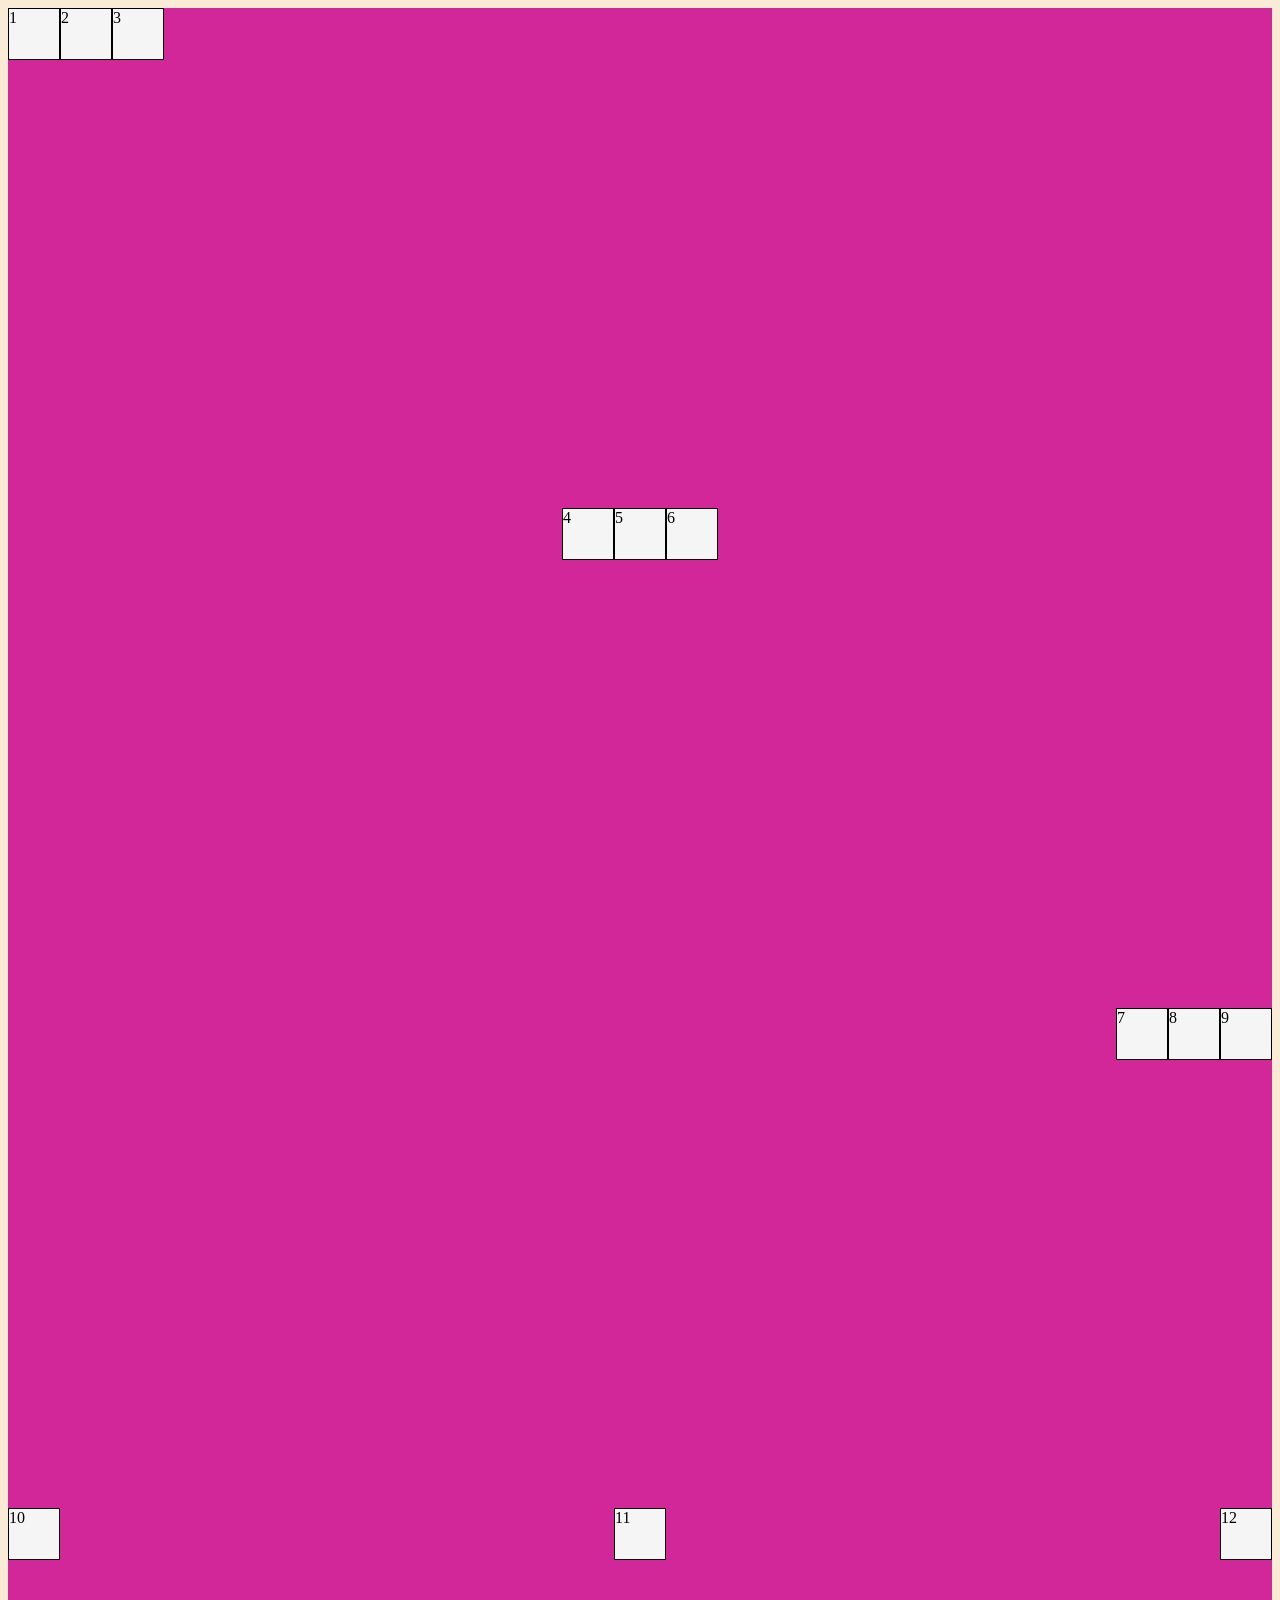
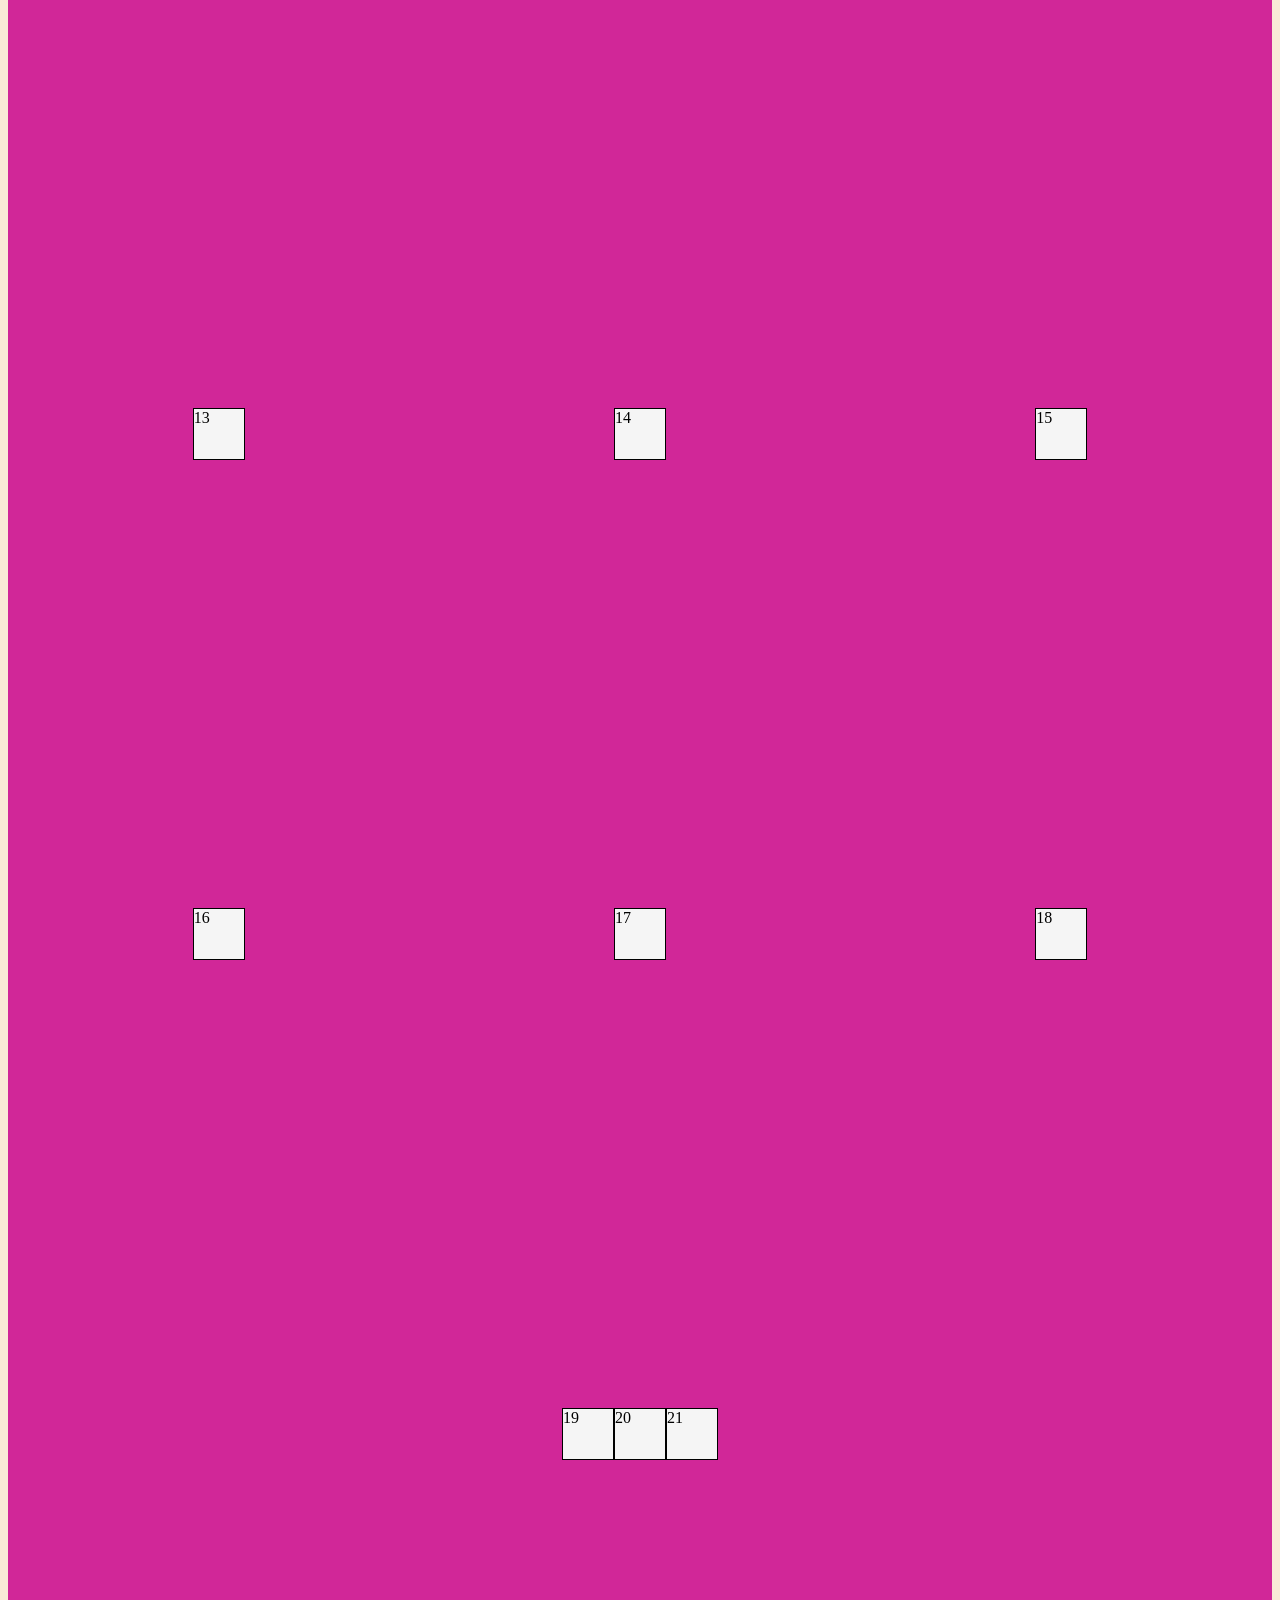
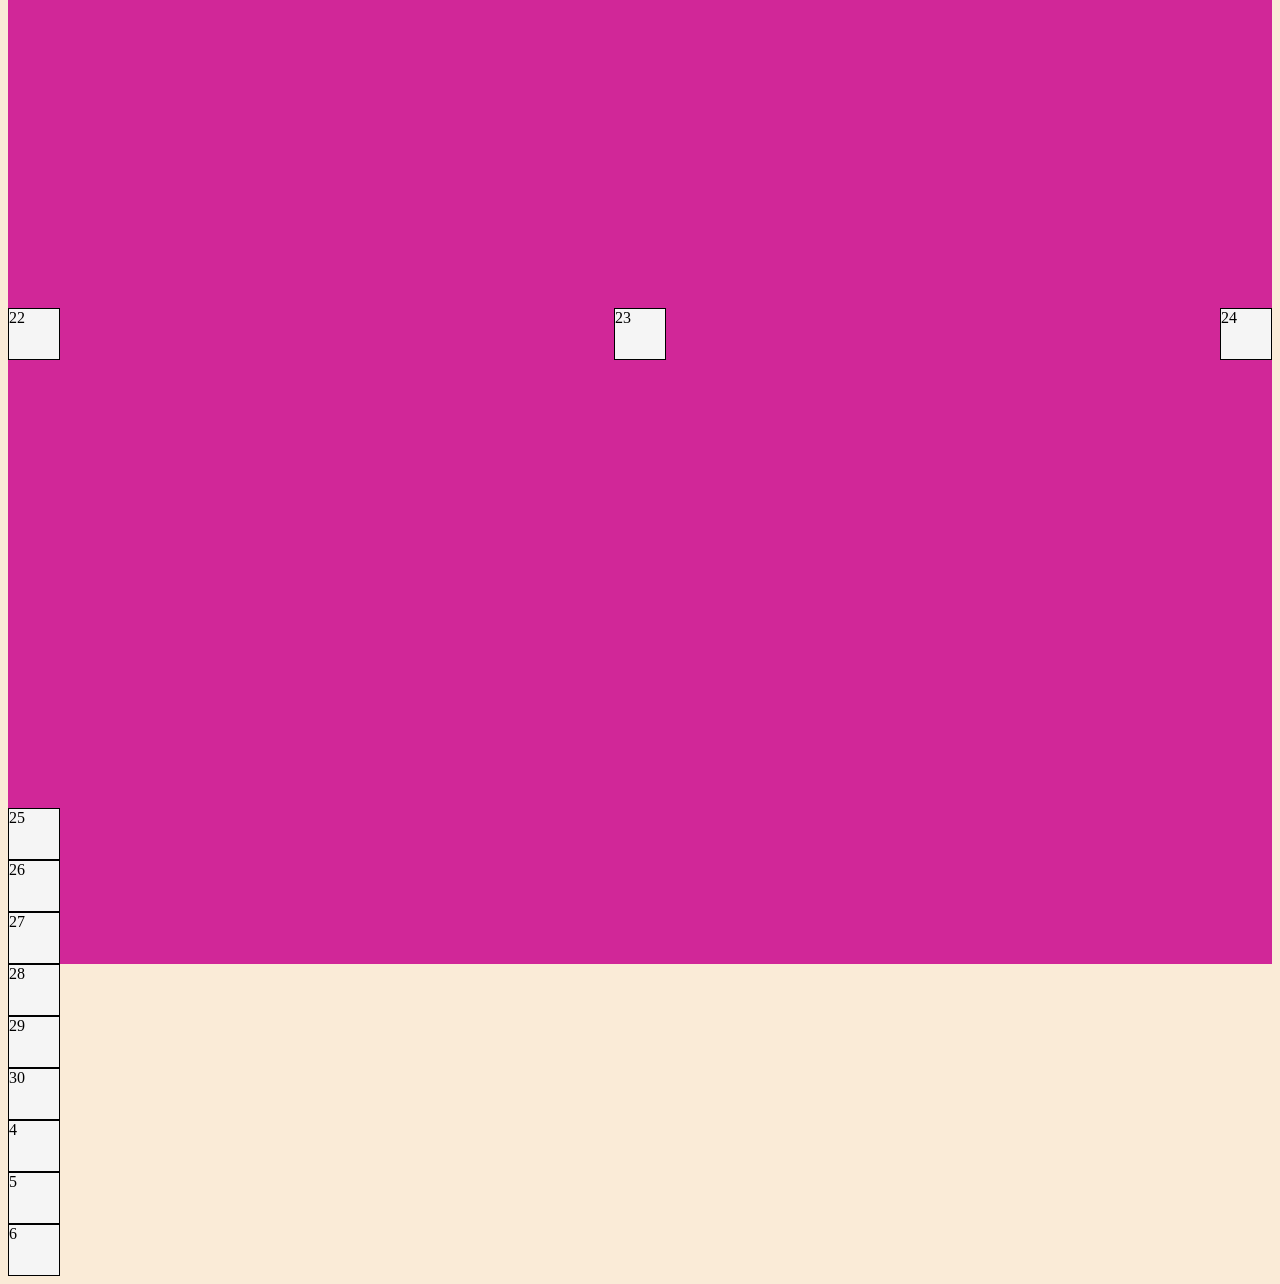
==== FLEXBOX/index.html @ 9f47f79b "ATIVIDADE FLEXBOX" ====
<!DOCTYPE html>
<html lang="en">
<head>
    <meta charset="UTF-8">
    <meta name="viewport" content="width=, initial-scale=1.0">
    <title>Atividade</title>
    <link rel="stylesheet" href="style.css">

</head>
<body>
    
<div class="container">
    <div class="box">1</div>
    <div class="box">2</div>
    <div class="box">3</div>
</div>
  

<div class="container1">
    <div class="box">4</div>
    <div class="box">5</div>
    <div class="box">6</div>
</div>

<div class="container2">
    <div class="box">7</div>
    <div class="box">8</div>
    <div class="box">9</div>
</div>

<div class="container3">
    <div class="box">10</div>
    <div class="box">11</div>
    <div class="box">12</div>
</div>

<div class="container4">
    <div class="box">13</div>
    <div class="box">14</div>
    <div class="box">15</div>
</div>

<div class="container5">
    <div class="box">16</div>
    <div class="box">17</div>
    <div class="box">18</div>
</div>


<div class="container6">
    <div class="box">19</div>
    <div class="box">20</div>
    <div class="box">21</div>
</div>


<div class="container7">
    <div class="box">22</div>
    <div class="box">23</div>
    <div class="box">24</div>
</div>


<div class="container8">
    <div class="box">25</div>
    <div class="box">26</div>
    <div class="box">27</div>
</div>


<div class="container9">
    <div class="box">28</div>
    <div class="box">29</div>
    <div class="box">30</div>
</div>
  
<div class="linha">
    <div class="box">4</div>
    <div class="box">5</div>
    <div class="box">6</div>
    </div>


</body>
</html>
---- FLEXBOX/style.css ----
body {
background-color: antiquewhite;

}

/* FLEXBOX 

    justify-content:
    Define o alinhamento dos itens ao longo do eixo principal do container flexível.

    Flex-start: 
    Alinha os itens no início do container flexível. A ESQUERDA

    Flex-end: 
    Alinha os itens no final do container flexível. Á DIREITA

    Center: 
    Alinha os itens no centro do container flexível. AO CENTRO

    Space-between: Distribui os itens igualmente, com o primeiro item no início e o último item no final do container flexível. ESPAÇO ENTRE OS ITENS

    Space-around: 
    Distribui os itens igualmente, com espaço ao redor de cada item. ESPAÇO AO REDOR

    align-items:
    Define o alinhamento dos itens ao longo do eixo transversal do container flexível.
    align-items: flex-start; Alinha os itens no início do eixo transversal. (Topo)
    align-items: flex-end; Alinha os itens no final do eixo transversal. (Base  
*/

/* FLEX DIRECTION
    ROW: Alinha os itens em uma linha horizontal. (Padrão)
    ROW-REVERSE: Alinha os itens em uma linha horizontal, mas na ordem inversa.
    column: Alinha os itens em uma coluna vertical.
    column-reverse: Alinha os itens em uma coluna vertical, mas na ordem inversa.

*/

.container {
    justify-content:flex-start;
    display: flex;
    /* align-items: center; */
    background-color: #d12798;
    widht: 500px;
   height: 500px;
}

.container1 {
    justify-content:center;
    display: flex;
    /* align-items: center; */
    background-color: #d12798;
    widht: 500px;
   height: 500px;
}

.container2 {
    justify-content:flex-end;
    display: flex;
    /* align-items: center; */
    background-color: #d12798;
    widht: 500px;
   height: 500px;
}

.container3 {
    justify-content:space-between;
    display: flex;
    /* align-items: center; */
    background-color: #d12798;
    widht: 500px;
   height: 500px;
}

.container4 {
    justify-content:space-around;
    display: flex;
    /* align-items: center; */
    background-color: #d12798;
    widht: 500px;
   height: 500px;
}

.container5 {
    justify-content:space-around;
    display: flex;
    /* align-items: center; */
    background-color: #d12798;
    widht: 500px;
    height: 500px;
}

.container6 {
    justify-content:center;
    display: flex;
    /* align-items: center; */
    background-color: #d12798;
    widht: 500px;
    height: 500px;
}

.container7 {
display: flex;
    justify-content:space-between;
    /* align-items: center; */
    background-color: #d12798;
    widht: 500px;
   height: 500px;
}

.container8 {
    flex-direction: column;
    justify-content:space-between;
 
    /* align-items: center; */
    background-color: #d12798;
    widht: 500px;
    height： 500px;
}

.container9 {
    flex-direction: column;
    justify-content:space-around;
    display: flex;
    /* align-items： center; */
    background-color： #d12798；
    widht： 500px；
    height： 500px；
}


.box {
    background-color: #f5f5f5;
    width: 50px;
    height: 50px;
    border: 1px solid #000;            
}
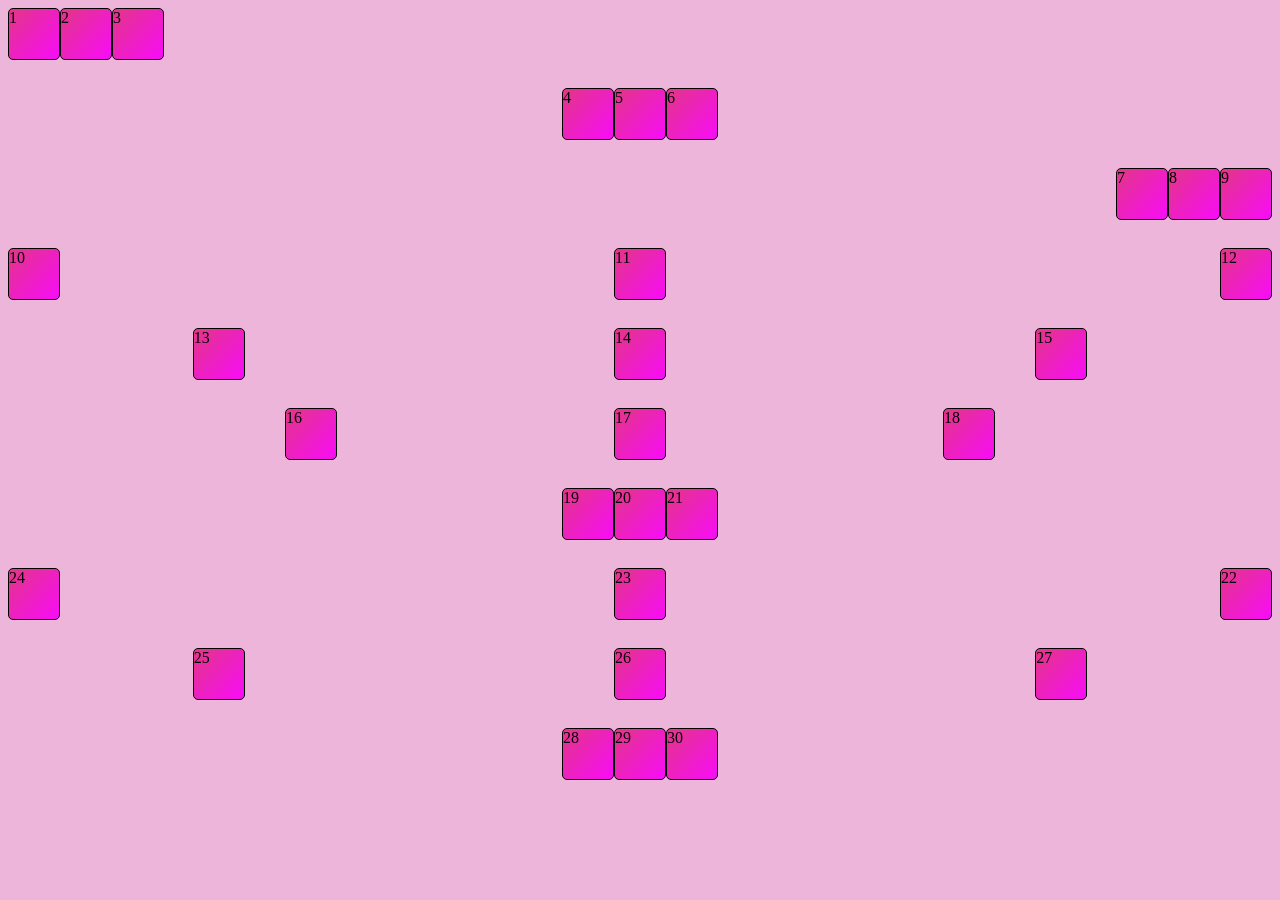
==== commit f52f6c69: "FLEXBOX" ====
--- a/FLEXBOX/index.html
+++ b/FLEXBOX/index.html
@@ -53,13 +53,11 @@
     <div class="box">21</div>
 </div>
 
-
 <div class="container7">
     <div class="box">22</div>
     <div class="box">23</div>
     <div class="box">24</div>
 </div>
-
 
 <div class="container8">
     <div class="box">25</div>
@@ -72,13 +70,7 @@
     <div class="box">28</div>
     <div class="box">29</div>
     <div class="box">30</div>
-</div>
-  
-<div class="linha">
-    <div class="box">4</div>
-    <div class="box">5</div>
-    <div class="box">6</div>
-    </div>
+</div> 
 
 
 </body>
--- a/FLEXBOX/style.css
+++ b/FLEXBOX/style.css
@@ -1,5 +1,5 @@
 body {
-background-color: antiquewhite;
+background-color: #eeb5db;
 
 }
 
@@ -40,98 +40,102 @@
     justify-content:flex-start;
     display: flex;
     /* align-items: center; */
-    background-color: #d12798;
-    widht: 500px;
-   height: 500px;
+    background-color: #eeb5db;
+ widht: 80px;
+   height: 80px;
+    
 }
 
 .container1 {
     justify-content:center;
     display: flex;
     /* align-items: center; */
-    background-color: #d12798;
-    widht: 500px;
-   height: 500px;
+    background-color: #eeb5db;
+    widht: 80px;
+   height: 80px;
 }
 
 .container2 {
     justify-content:flex-end;
     display: flex;
     /* align-items: center; */
-    background-color: #d12798;
-    widht: 500px;
-   height: 500px;
+    background-color: #eeb5db;
+   widht: 80px;
+   height: 80px;
 }
 
 .container3 {
     justify-content:space-between;
     display: flex;
     /* align-items: center; */
-    background-color: #d12798;
-    widht: 500px;
-   height: 500px;
+    background-color: #eeb5db;
+  widht: 80px;
+   height: 80px;
 }
 
 .container4 {
     justify-content:space-around;
     display: flex;
     /* align-items: center; */
-    background-color: #d12798;
-    widht: 500px;
-   height: 500px;
+    background-color: #eeb5db;
+   widht: 80px;
+   height: 80px;
 }
 
 .container5 {
-    justify-content:space-around;
+    justify-content:space-evenly;
     display: flex;
     /* align-items: center; */
-    background-color: #d12798;
-    widht: 500px;
-    height: 500px;
+    background-color: #eeb5db;
+    widht: 80px;
+   height: 80px;
 }
 
 .container6 {
     justify-content:center;
     display: flex;
     /* align-items: center; */
-    background-color: #d12798;
-    widht: 500px;
-    height: 500px;
+    background-color: #eeb5db;
+    widht: 80px;
+   height: 80px;
+    
 }
 
 .container7 {
-display: flex;
+    display: flex;
+    flex-direction: row-reverse;
     justify-content:space-between;
     /* align-items: center; */
-    background-color: #d12798;
-    widht: 500px;
-   height: 500px;
+    background-color: #EEB5DB;
+    widht: 80px;
+   height: 80px;
+    
 }
-
 .container8 {
-    flex-direction: column;
-    justify-content:space-between;
- 
+    display: flex;
+    justify-content:space-around;
     /* align-items: center; */
-    background-color: #d12798;
-    widht: 500px;
-    height： 500px;
+    background-color: #eeb5db;
+    widht: 80px;
+   height: 80px;
+    
 }
-
 .container9 {
-    flex-direction: column;
-    justify-content:space-around;
     display: flex;
-    /* align-items： center; */
-    background-color： #d12798；
-    widht： 500px；
-    height： 500px；
+    justify-content:center;
+    /* align-items: center; */
+    background-color: #eeb5db;
+    widht: 80px;
+   height: 80px;
+    
 }
 
 
 .box {
-    background-color: #f5f5f5;
+    background: linear-gradient(135deg, rgb(226, 54, 134), #f80cf8);
     width: 50px;
     height: 50px;
-    border: 1px solid #000;            
+
+    border: 1px solid #000;  
+    border-radius: 5px;          
 }
